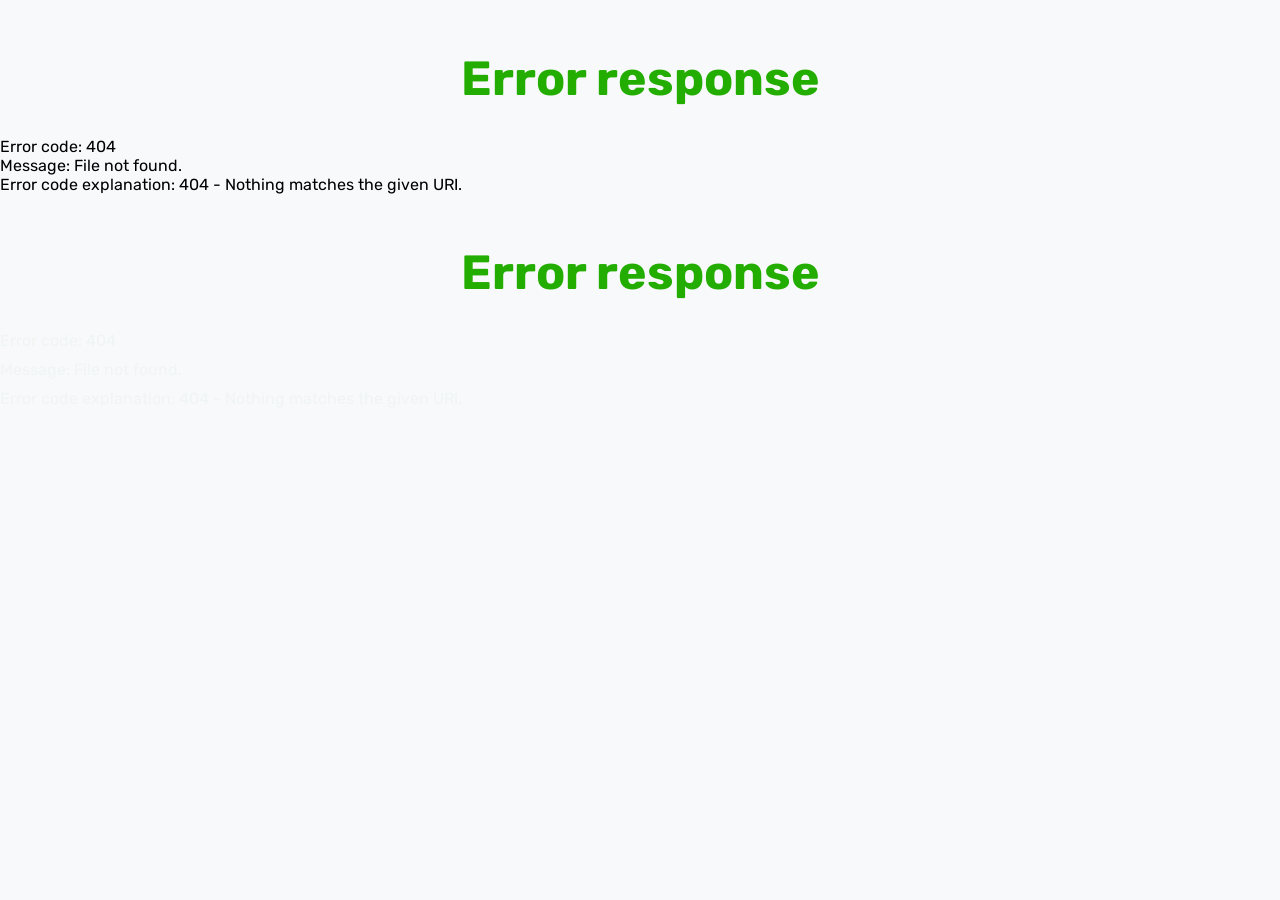
==== index.html @ db467fbb "initial commit" ====
<!doctype html>
<html lang="en">
  <head>
    <meta charset="UTF-8" />
    <meta name="viewport" content="width=device-width, initial-scale=1.0" />
    <title>Creative Youth for Change</title>
    <link rel="stylesheet" href="/CSS/main.css" />
    <link rel="icon" type="image/png" href="/0images/CYC-logo2.png" />
    <script src="/main.js" defer></script>
  </head>
  <body>
    <header><div id="navbar"></div></header>
    <main id="content" tabindex="-1"></main>
    <footer id="footer"></footer>
  </body>
</html>
---- CSS/main.css ----
@import "base.css";
@import "layout.css";
@import "components.css";
@import url("https://fonts.googleapis.com/css2?family=Funnel+Display:wght@300..800&family=Rubik:ital,wght@0,300..900;1,300..900&family=Valley+Sans:ital,wght@0,100..900;1,100..900&family=Vend+Sans:ital,wght@0,300..700;1,300..700&display=swap");

* {
  margin: 0;
  padding: 0;
  box-sizing: border-box;
}
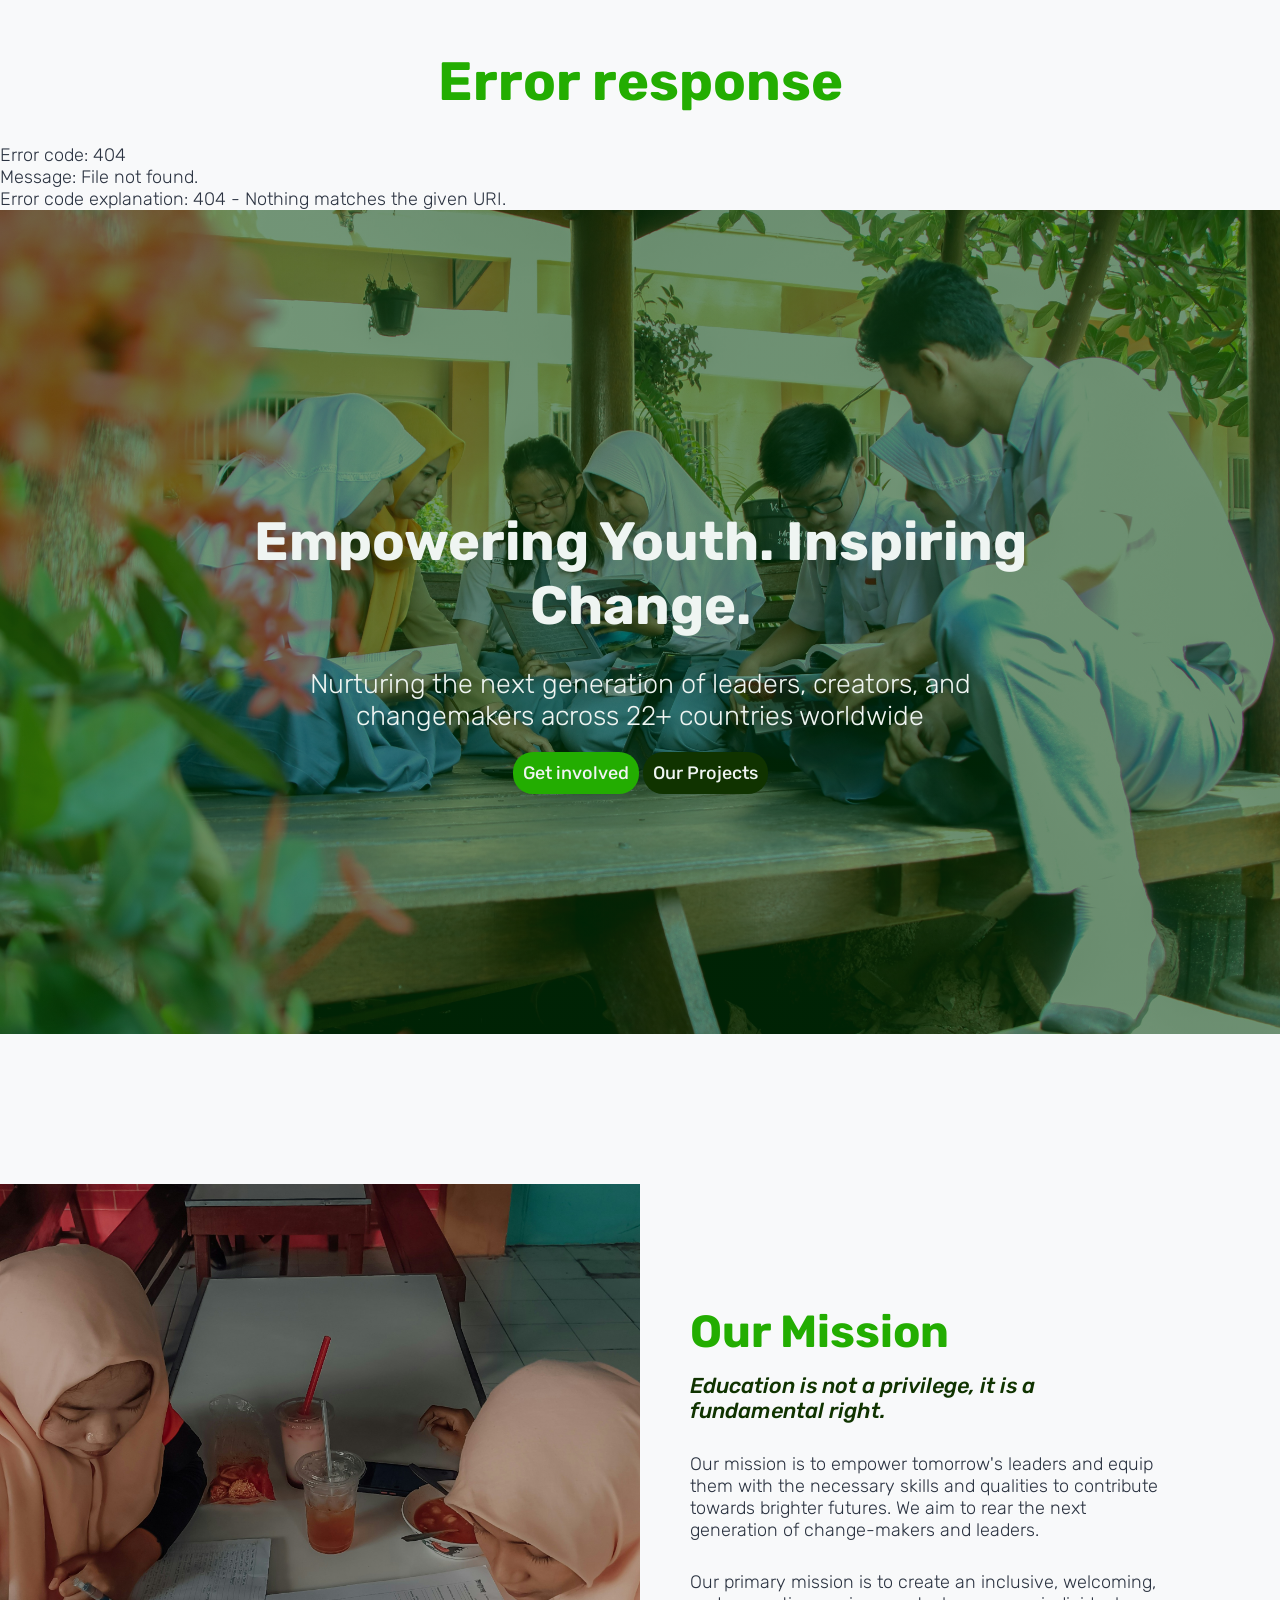
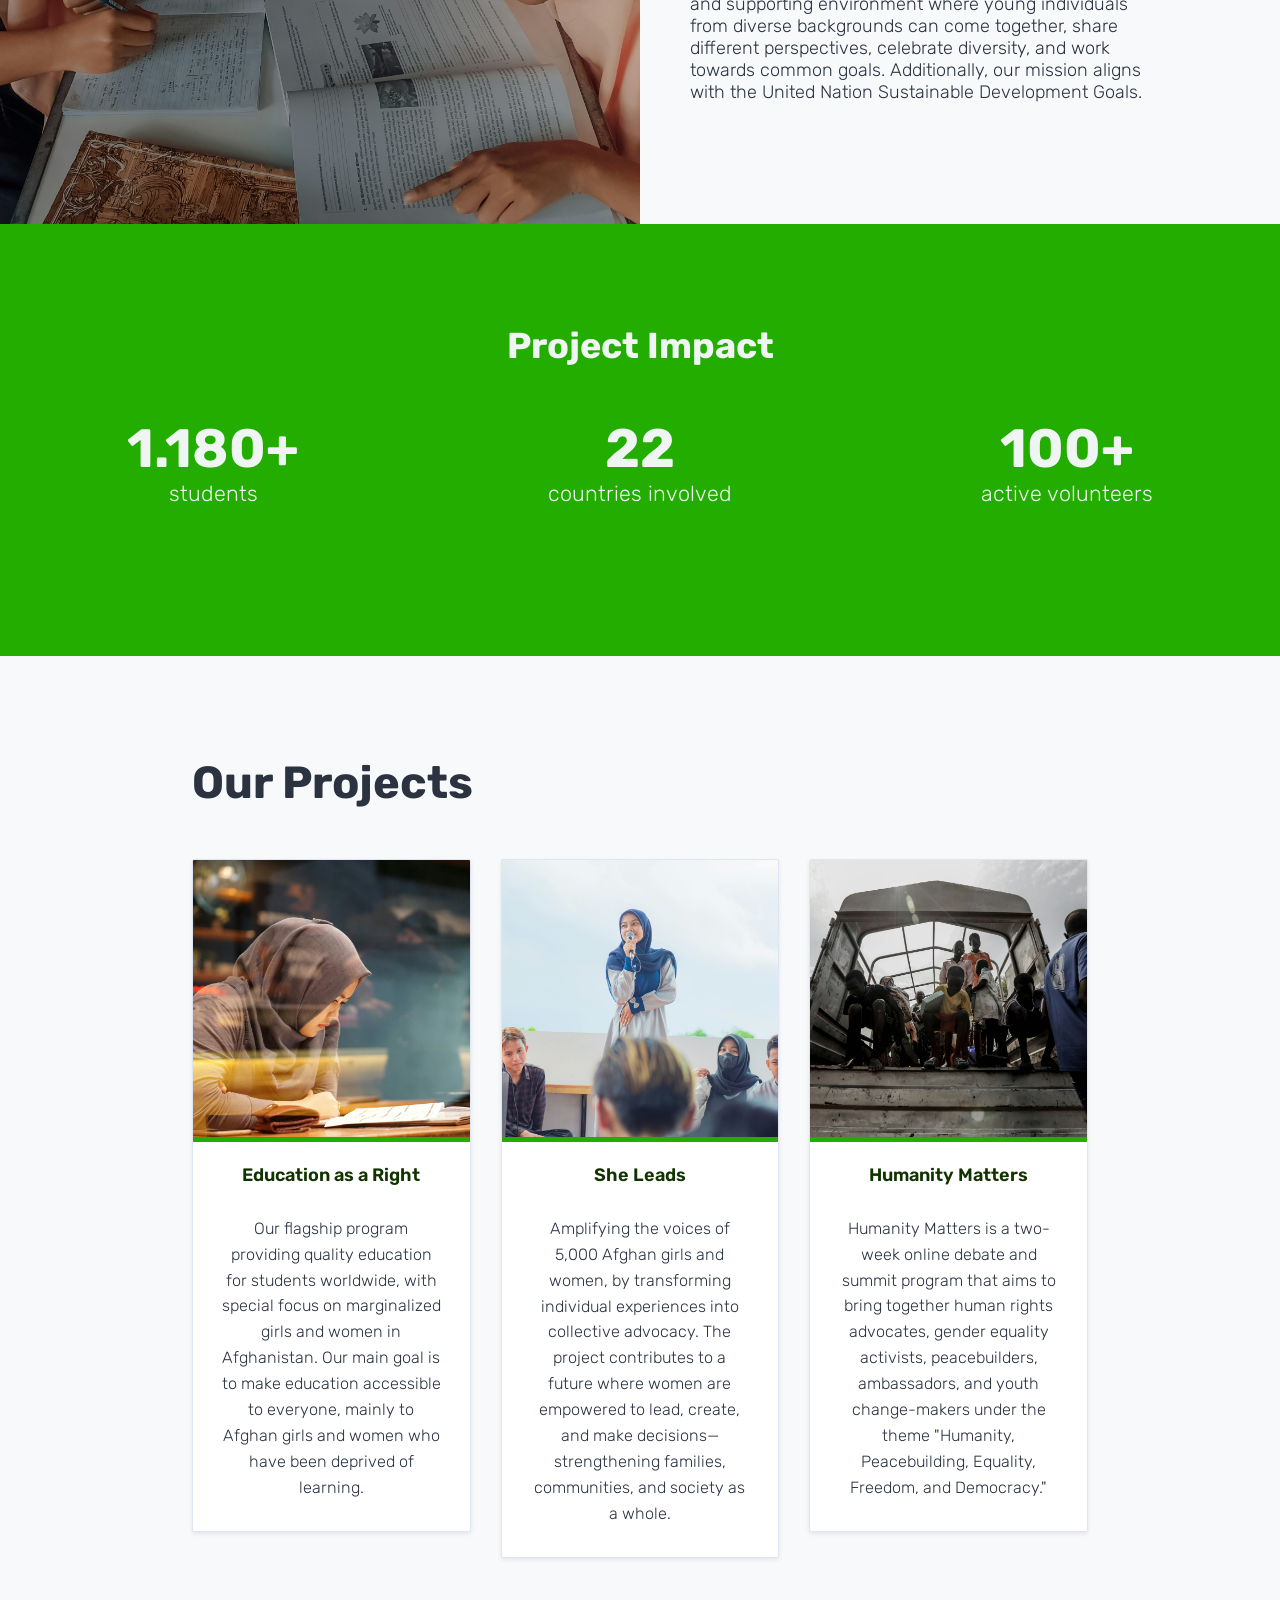
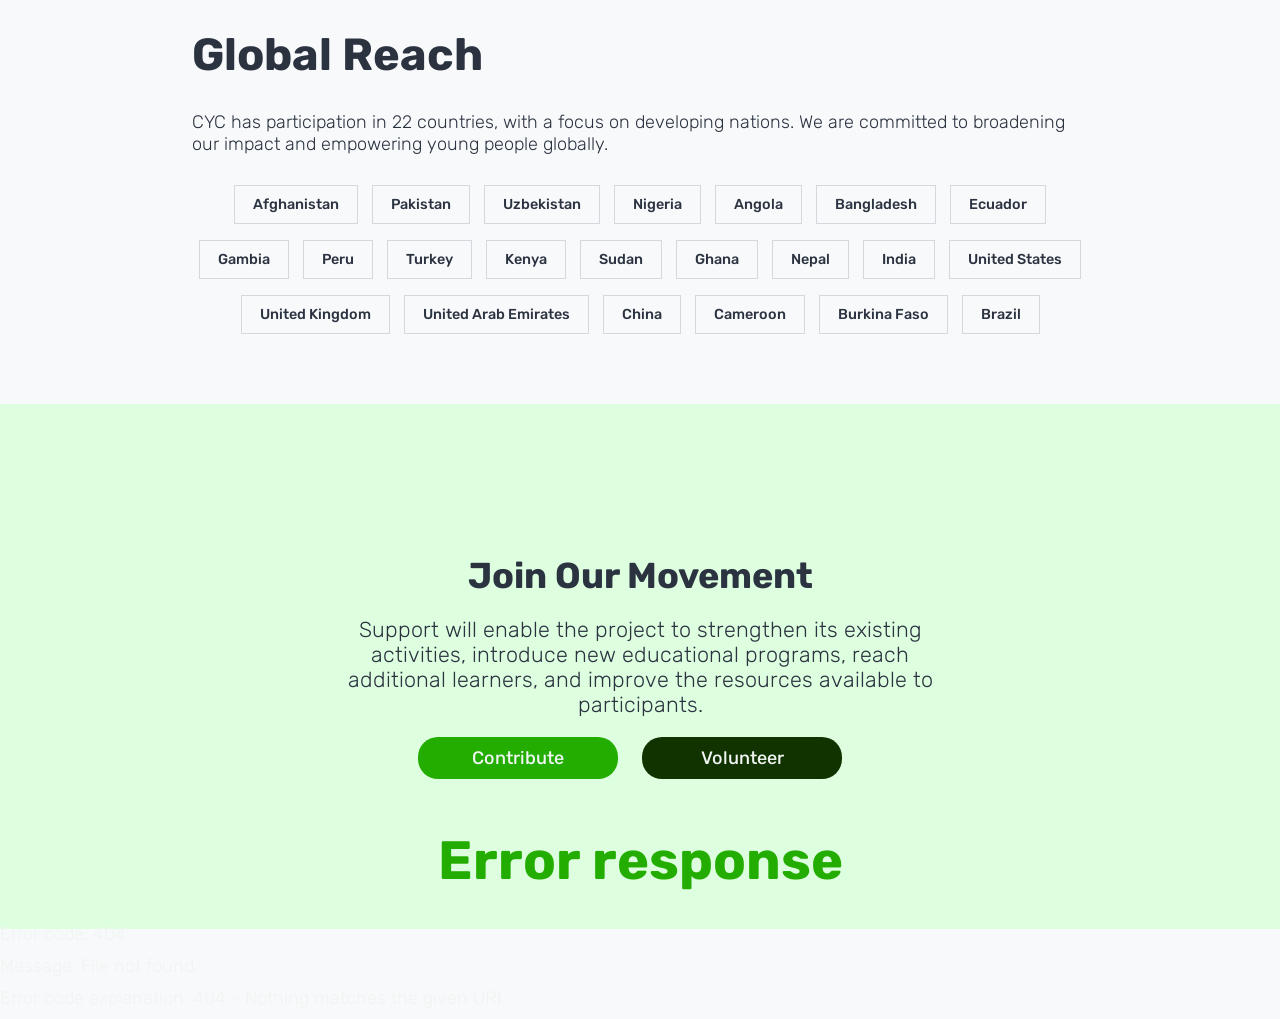
==== commit 793d2394: "add homepage" ====
--- a/index.html
+++ b/index.html
@@ -9,8 +9,184 @@
     <script src="/main.js" defer></script>
   </head>
   <body>
-    <header><div id="navbar"></div></header>
-    <main id="content" tabindex="-1"></main>
+    <header>
+      <div id="navbar"></div>
+      <section class="hero" id="hero">
+        <h1 data-i18n="homePage.heroTitle">
+          Empowering Youth. Inspiring Change.
+        </h1>
+        <p data-i18n="homePage.heroSubtitle">
+          Nurturing the next generation of leaders, creators, and changemakers
+          across 22+ countries worldwide
+        </p>
+        <a
+          href="/contribute.html"
+          data-i18n="homePage.getInvolved"
+          class="contribute-btn"
+          >Get involved</a
+        >
+        <a
+          href="/contribute.html#volunteer"
+          data-i18n="projectsPage.title"
+          class="enroll-btn"
+          >Our Projects</a
+        >
+      </section>
+    </header>
+    <main id="content" tabindex="-1">
+      <section class="about-highlight reverse">
+        <div class="text-content">
+          <h2 data-i18n="aboutPage.missionTitle">Our Mission</h2>
+
+          <h3 data-i18n="aboutPage.missionHeading">
+            Education is not a privilege, it is a fundamental right.
+          </h3>
+
+          <p data-i18n="aboutPage.missionParagraph1">
+            Our mission is to empower tomorrow's leaders and equip them with the
+            necessary skills and qualities to contribute towards brighter
+            futures. We aim to rear the next generation of change-makers and
+            leaders.
+          </p>
+
+          <p data-i18n="aboutPage.missionParagraph2">
+            Our primary mission is to create an inclusive, welcoming, and
+            supporting environment where young individuals from diverse
+            backgrounds can come together, share different perspectives,
+            celebrate diversity, and work towards common goals. Additionally,
+            our mission aligns with the United Nation Sustainable Development
+            Goals.
+          </p>
+        </div>
+        <img src="/0images/home.png" alt="" />
+      </section>
+      <section class="impact-box home-box">
+        <h2 data-i18n="aboutPage.impactTitle">Project Impact</h2>
+        <span class="topics-box">
+          <div>
+            <h3>1.180+</h3>
+            <p data-i18n="aboutPage.impactStudents">students</p>
+          </div>
+          <div>
+            <h3>22</h3>
+            <p data-i18n="aboutPage.impactCountries">countries involved</p>
+          </div>
+          <div>
+            <h3>100+</h3>
+            <p data-i18n="aboutPage.impactVolunteers">active volunteers</p>
+          </div>
+        </span>
+      </section>
+      <section class="paragraph">
+        <h2 data-i18n="projectsPage.title">Our Projects</h2>
+        <div class="cards">
+          <a href="/projects/education-as-a-right.html"
+            ><div class="card">
+              <img src="/0images/girl-studying.png" />
+              <div class="card-body">
+                <h3 data-i18n="projectsPage.educationAsARight.title">
+                  Education as a Right
+                </h3>
+                <p data-i18n="homePage.educationAsARightCard">
+                  Our flagship program providing quality education for students
+                  worldwide, with special focus on marginalized girls and women
+                  in Afghanistan. Our main goal is to make education accessible
+                  to everyone, mainly to Afghan girls and women who have been
+                  deprived of learning.
+                </p>
+              </div>
+            </div></a
+          >
+
+          <a href="/projects/she-leads.html"
+            ><div class="card">
+              <img src="/0images/she-leads.png" />
+              <div class="card-body">
+                <h3 data-i18n="projectsPage.sheLeads.title">She Leads</h3>
+                <p data-i18n="homePage.sheLeadsCard">
+                  Amplifying the voices of 5,000 Afghan girls and women, by
+                  transforming individual experiences into collective advocacy.
+                  The project contributes to a future where women are empowered
+                  to lead, create, and make decisions—strengthening families,
+                  communities, and society as a whole.
+                </p>
+              </div>
+            </div></a
+          >
+
+          <a href="/projects/humanity-matters.html"
+            ><div class="card">
+              <img src="/0images/humanity-matters.png" />
+              <div class="card-body">
+                <h3 data-i18n="projectsPage.humanityMatters.title">
+                  Humanity Matters
+                </h3>
+                <p data-i18n="homePage.humanityMattersCard">
+                  Humanity Matters is a two-week online debate and summit
+                  program that aims to bring together human rights advocates,
+                  gender equality activists, peacebuilders, ambassadors, and
+                  youth change-makers under the theme "Humanity, Peacebuilding,
+                  Equality, Freedom, and Democracy."
+                </p>
+              </div>
+            </div></a
+          >
+        </div>
+      </section>
+      <section class="paragraph">
+        <h2 data-i18n="homePage.globalReachTitle">Global Reach</h2>
+        <p data-i18n="homePage.globalReachDescription">
+          CYC has participation in 22 countries, with a focus on developing
+          nations. We are committed to broadening our impact and empowering
+          young people globally.
+        </p>
+        <ul class="country-tags">
+          <li class="country" data-i18n="countries.afghanistan">Afghanistan</li>
+          <li class="country" data-i18n="countries.pakistan">Pakistan</li>
+          <li class="country" data-i18n="countries.uzbekistan">Uzbekistan</li>
+          <li class="country" data-i18n="countries.nigeria">Nigeria</li>
+          <li class="country" data-i18n="countries.angola">Angola</li>
+          <li class="country" data-i18n="countries.bangladesh">Bangladesh</li>
+          <li class="country" data-i18n="countries.ecuador">Ecuador</li>
+          <li class="country" data-i18n="countries.gambia">Gambia</li>
+          <li class="country" data-i18n="countries.peru">Peru</li>
+          <li class="country" data-i18n="countries.turkey">Turkey</li>
+          <li class="country" data-i18n="countries.kenya">Kenya</li>
+          <li class="country" data-i18n="countries.sudan">Sudan</li>
+          <li class="country" data-i18n="countries.ghana">Ghana</li>
+          <li class="country" data-i18n="countries.nepal">Nepal</li>
+          <li class="country" data-i18n="countries.india">India</li>
+          <li class="country" data-i18n="countries.usa">United States</li>
+          <li class="country" data-i18n="countries.uk">United Kingdom</li>
+          <li class="country" data-i18n="countries.uae">
+            United Arab Emirates
+          </li>
+          <li class="country" data-i18n="countries.china">China</li>
+          <li class="country" data-i18n="countries.cameroon">Cameroon</li>
+          <li class="country" data-i18n="countries.burkinaFaso">
+            Burkina Faso
+          </li>
+          <li class="country" data-i18n="countries.brazil">Brazil</li>
+        </ul>
+      </section>
+      <section class="join-us">
+        <h2 data-i18n="aboutPage.joinTitle">Join Our Movement</h2>
+        <p data-i18n="aboutPage.joinDescription">
+          Support will enable the project to strengthen its existing activities,
+          introduce new educational programs, reach additional learners, and
+          improve the resources available to participants.
+        </p>
+        <a href="/contribute.html" data-i18n="contribute" class="contribute-btn"
+          >Contribute</a
+        >
+        <a
+          href="/contribute.html#volunteer"
+          data-i18n="volunteer"
+          class="enroll-btn"
+          >Volunteer</a
+        >
+      </section>
+    </main>
     <footer id="footer"></footer>
   </body>
 </html>
